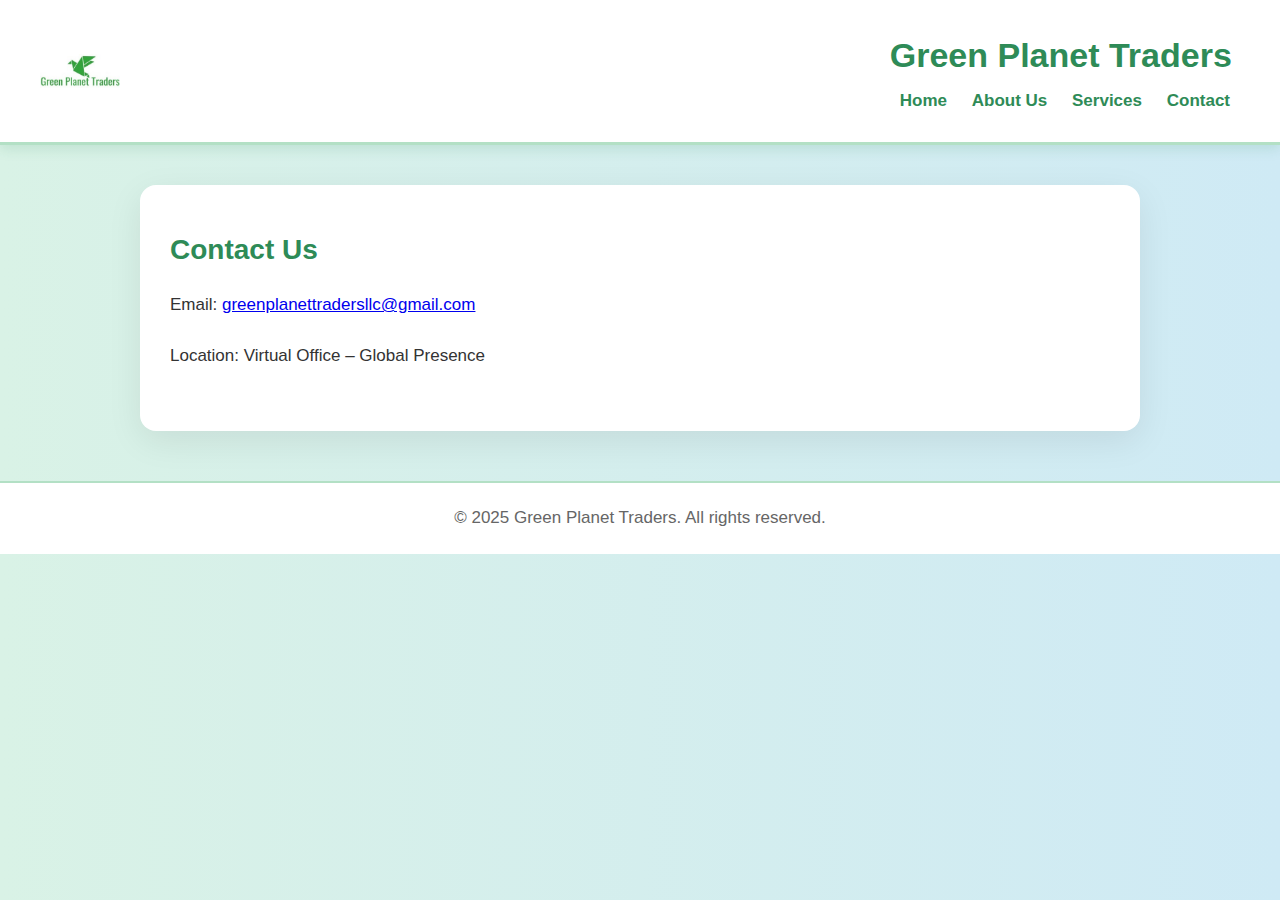
==== contact.html @ f2a4c99d "Add files via upload" ====
<!DOCTYPE html>
<html lang="en">
<head>
  <meta charset="UTF-8" />
  <meta name="viewport" content="width=device-width, initial-scale=1.0" />
  <title>Contact - Green Planet Traders</title>
  <link rel="stylesheet" href="style.css" />
</head>
<body>
  <header>
    <div class="header-container">
      <img src="logo.jpg" alt="Green Planet Traders Logo" class="logo" />
      <div>
        <h1>Green Planet Traders</h1>
        <nav>
          <a href="index.html">Home</a>
          <a href="about.html">About Us</a>
          <a href="services.html">Services</a>
          <a href="contact.html">Contact</a>
        </nav>
      </div>
    </div>
  </header>

  <main>
    <section>
      <h2>Contact Us</h2>
      <p>Email: <a href="mailto:greenplanettradersllc@gmail.com">greenplanettradersllc@gmail.com</a></p>
      <p>Location: Virtual Office – Global Presence</p>
    </section>
  </main>

  <footer>
    <p>&copy; 2025 Green Planet Traders. All rights reserved.</p>
  </footer>
</body>
</html>
---- style.css ----
/* Reset & Base Styling */
* {
  margin: 0;
  padding: 0;
  box-sizing: border-box;
  scroll-behavior: smooth;
}

body {
  font-family: 'Segoe UI', Arial, sans-serif;
  background: linear-gradient(to right, #d9f2e6, #cfeaf5);
  color: #333;
  line-height: 1.8;
  font-size: 17px;
}

/* Header */
header {
  background: #ffffff;
  padding: 25px 40px;
  border-bottom: 3px solid #b3e0c5;
  box-shadow: 0 4px 12px rgba(46, 139, 87, 0.15);
  position: sticky;
  top: 0;
  z-index: 10;
}

.header-container {
  display: flex;
  align-items: center;
  justify-content: space-between;
  flex-wrap: wrap;
  gap: 10px;
}

.logo {
  max-width: 80px;
  height: auto;
  margin-right: 15px;
}

.header-container h1 {
  color: #2e8b57;
}

nav a {
  margin: 0 10px;
  text-decoration: none;
  color: #2e8b57;
  font-weight: 600;
  font-size: 17px;
  transition: all 0.3s ease;
}

nav a:hover {
  color: #1f5c3c;
  text-decoration: underline;
}

/* HERO Section */
.hero {
  background: linear-gradient(to right, #2e8b57, #38a084);
  color: white;
  padding: 80px 30px;
  text-align: center;
  box-shadow: 0 6px 20px rgba(0, 0, 0, 0.15);
}

.hero-content h2 {
  font-size: 36px;
  margin-bottom: 10px;
}

.hero-content p {
  font-size: 20px;
  margin-bottom: 25px;
}

.cta-button {
  background-color: #ffffff;
  color: #2e8b57;
  padding: 12px 24px;
  text-decoration: none;
  font-weight: bold;
  border-radius: 30px;
  box-shadow: 0 4px 8px rgba(0, 0, 0, 0.1);
  transition: background 0.3s ease;
}

.cta-button:hover {
  background-color: #f0f0f0;
}

/* Main Content */
main {
  padding: 40px 30px;
  max-width: 1000px;
  margin: 40px auto;
  background-color: #ffffff;
  border-radius: 16px;
  box-shadow: 0 10px 35px rgba(0, 0, 0, 0.08);
}

main h2 {
  font-size: 28px;
  color: #2e8b57;
  margin-bottom: 15px;
}

main h3 {
  font-size: 22px;
  color: #1f5c3c;
  margin-top: 30px;
  margin-bottom: 10px;
}

main p,
main ul,
main blockquote {
  margin-bottom: 20px;
  font-size: 17px;
}

/* Lists */
ul li {
  margin-bottom: 10px;
  padding-left: 20px;
  position: relative;
}

ul li::before {
  content: "🌿";
  position: absolute;
  left: 0;
}

/* Quotes */
blockquote {
  font-style: italic;
  background-color: #f0fff4;
  border-left: 5px solid #2e8b57;
  color: #444;
  padding: 12px 20px;
  margin: 25px 0;
  border-radius: 8px;
}

/* Footer */
footer {
  text-align: center;
  padding: 20px;
  background-color: #ffffff;
  border-top: 2px solid #b3e0c5;
  color: #666;
  margin-top: 50px;
}

/* RESPONSIVE LAYOUT */
@media (max-width: 768px) {
  .header-container {
    flex-direction: column;
    align-items: flex-start;
  }

  .hero-content h2 {
    font-size: 28px;
  }

  .hero-content p {
    font-size: 18px;
  }

  main {
    padding: 30px 20px;
  }

  nav a {
    display: inline-block;
    margin: 10px 8px;
  }
}
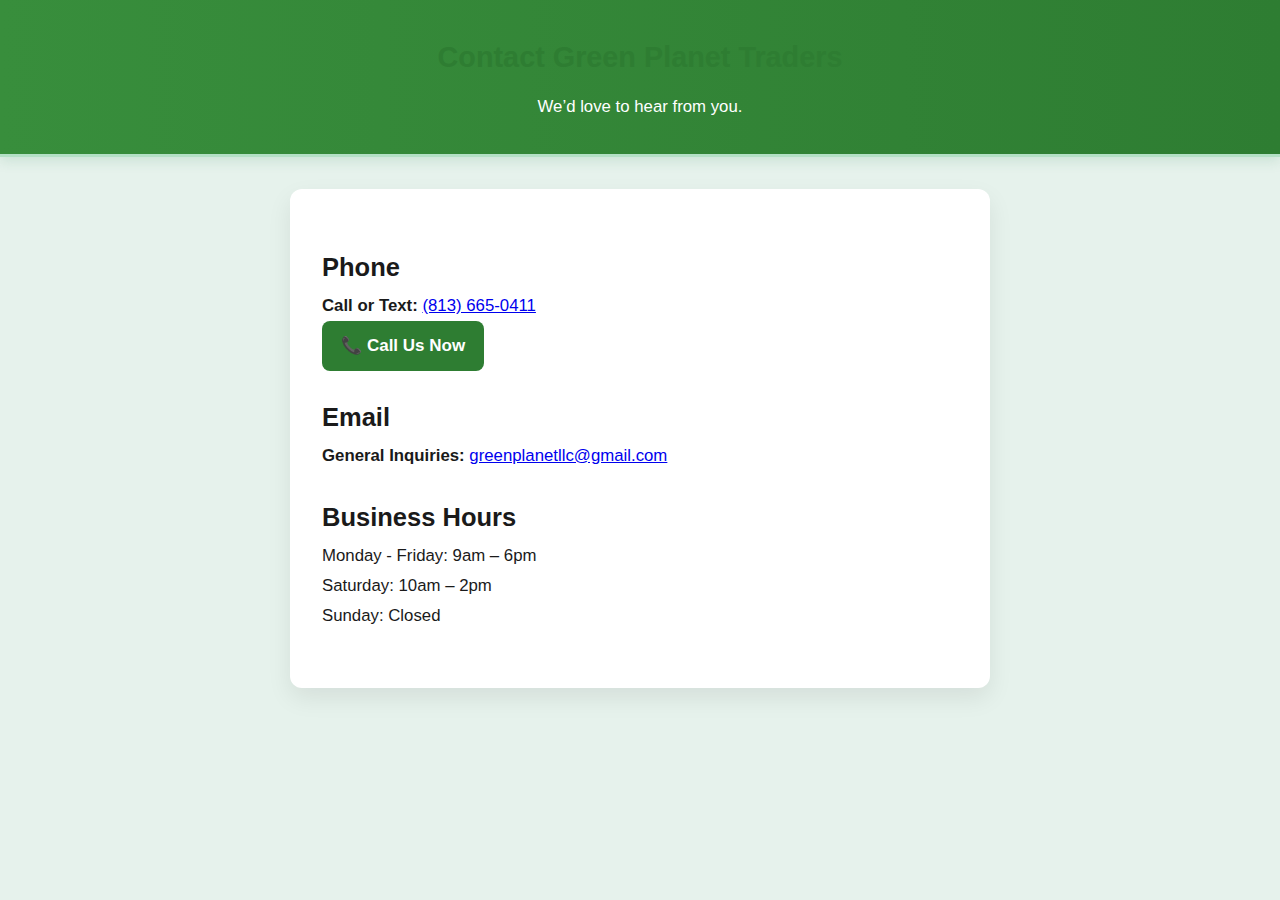
==== commit ec5c843e: "Add files via upload" ====
--- a/contact.html
+++ b/contact.html
@@ -2,36 +2,80 @@
 <html lang="en">
 <head>
   <meta charset="UTF-8" />
-  <meta name="viewport" content="width=device-width, initial-scale=1.0" />
-  <title>Contact - Green Planet Traders</title>
+  <meta name="viewport" content="width=device-width, initial-scale=1.0"/>
+  <title>Contact Us - Green Planet Traders</title>
   <link rel="stylesheet" href="style.css" />
+  <style>
+    body {
+      font-family: 'Segoe UI', sans-serif;
+      margin: 0;
+      background: #e6f2ec;
+      color: #1a1a1a;
+    }
+    header {
+      background: linear-gradient(90deg, #388e3c, #2e7d32);
+      padding: 2rem;
+      text-align: center;
+      color: white;
+    }
+    .container {
+      max-width: 700px;
+      margin: 2rem auto;
+      background: white;
+      padding: 2rem;
+      border-radius: 12px;
+      box-shadow: 0 10px 25px rgba(0,0,0,0.08);
+    }
+    h1 {
+      margin-bottom: 0.5rem;
+      font-size: 1.8rem;
+      color: #2e7d32;
+    }
+    p {
+      font-size: 1.05rem;
+    }
+    .contact-item {
+      margin: 1.5rem 0;
+    }
+    a.call-link {
+      display: inline-block;
+      padding: 0.6rem 1.2rem;
+      background: #2e7d32;
+      color: white;
+      text-decoration: none;
+      font-weight: 600;
+      border-radius: 8px;
+      transition: background 0.2s;
+    }
+    a.call-link:hover {
+      background: #256429;
+    }
+  </style>
 </head>
 <body>
-  <header>
-    <div class="header-container">
-      <img src="logo.jpg" alt="Green Planet Traders Logo" class="logo" />
-      <div>
-        <h1>Green Planet Traders</h1>
-        <nav>
-          <a href="index.html">Home</a>
-          <a href="about.html">About Us</a>
-          <a href="services.html">Services</a>
-          <a href="contact.html">Contact</a>
-        </nav>
-      </div>
-    </div>
-  </header>
 
-  <main>
-    <section>
-      <h2>Contact Us</h2>
-      <p>Email: <a href="mailto:greenplanettradersllc@gmail.com">greenplanettradersllc@gmail.com</a></p>
-      <p>Location: Virtual Office – Global Presence</p>
-    </section>
-  </main>
+<header>
+  <h1>Contact Green Planet Traders</h1>
+  <p>We’d love to hear from you.</p>
+</header>
 
-  <footer>
-    <p>&copy; 2025 Green Planet Traders. All rights reserved.</p>
-  </footer>
+<div class="container">
+  <div class="contact-item">
+    <h2>Phone</h2>
+    <p><strong>Call or Text:</strong> <a href="tel:+18136650411">(813) 665-0411</a></p>
+    <a href="tel:+18136650411" class="call-link">📞 Call Us Now</a>
+  </div>
+
+  <div class="contact-item">
+    <h2>Email</h2>
+    <p><strong>General Inquiries:</strong> <a href="mailto:greenplanetllc@gmail.com">greenplanetllc@gmail.com</a></p>
+  </div>
+
+  <div class="contact-item">
+    <h2>Business Hours</h2>
+    <p>Monday - Friday: 9am – 6pm<br>Saturday: 10am – 2pm<br>Sunday: Closed</p>
+  </div>
+</div>
+
 </body>
 </html>
